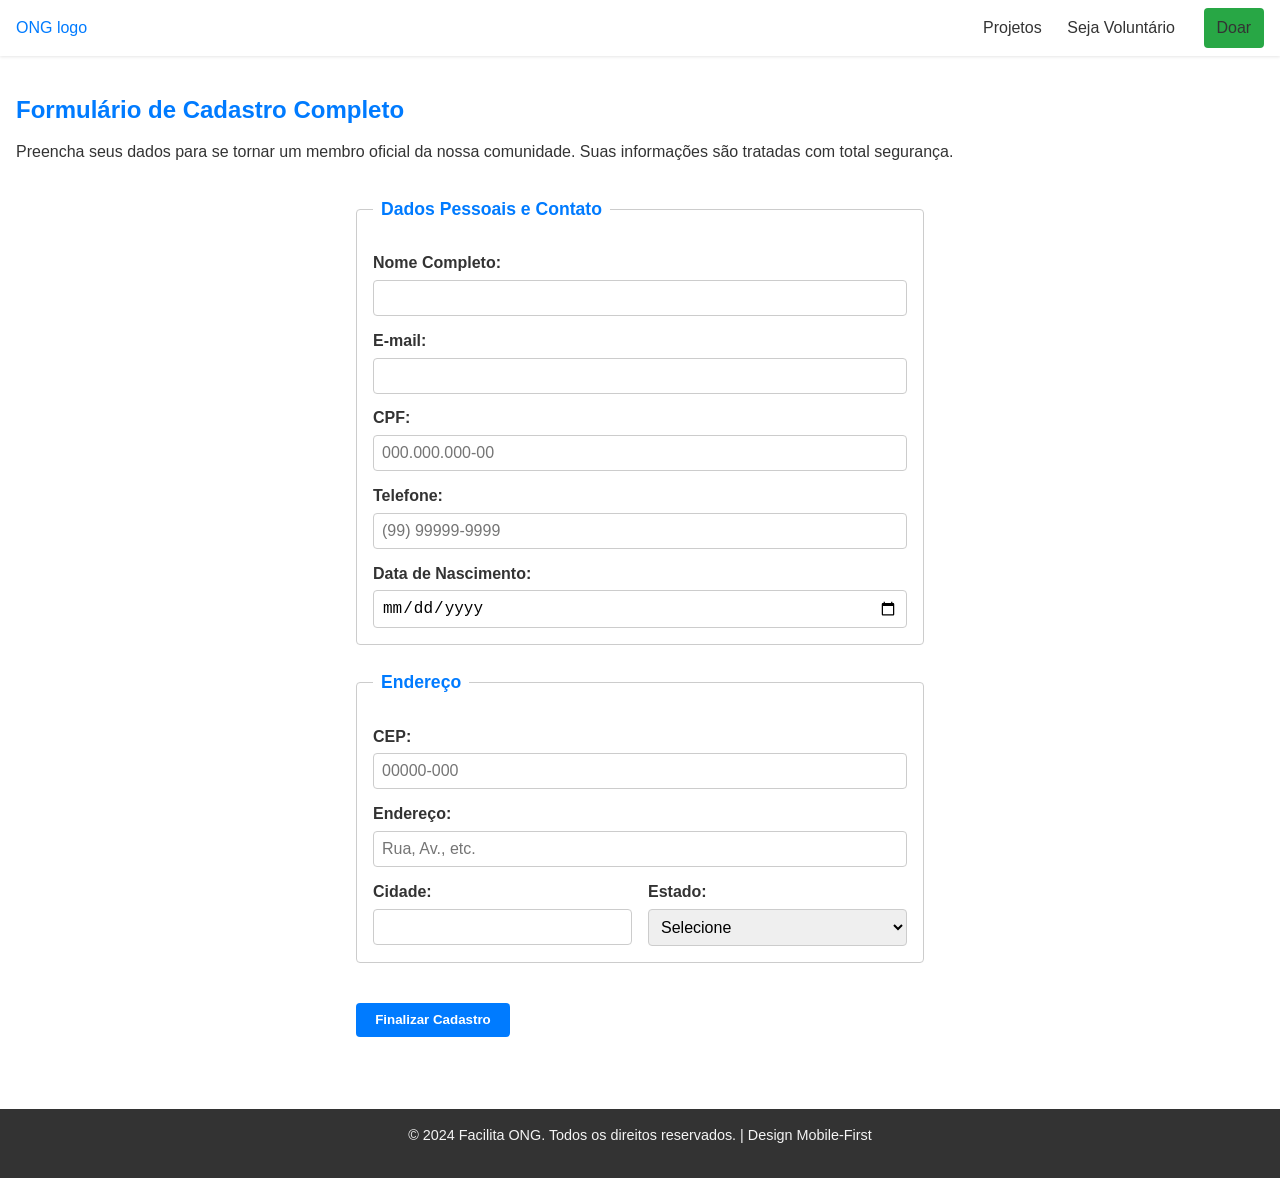
==== cadastro.html @ b6441777 "Projeto finalizado: Implementação completa de HTML, CSS e JS com máscaras." ====
<!DOCTYPE html>
<html lang="pt-BR">
<head>
    <meta charset="UTF-8">
    <meta name="viewport" content="width=device-width, initial-scale=1.0">
    
    <title>Cadastro Completo | Facilita ONG</title> 
    <meta name="description" content="Página de cadastro completo para voluntários ou doadores. Preencha seus dados de identificação e endereço.">

    <link rel="stylesheet" href="css/style.css">
</head>
<body>
    <header>
        <nav aria-label="Navegação principal do site">
            <a href="index.html" class="logo">ONG logo</a>
            <button class="menu-toggle" aria-expanded="false" aria-controls="main-menu">&#9776;</button>
            <ul id="main-menu">
                <li><a href="projetos.html">Projetos</a></li>
                <li><a href="voluntariado.html">Seja Voluntário</a></li>
                <li><a href="doacoes.html" class="button-doar">Doar</a></li>
            </ul>
        </nav>
    </header>

    <main id="main-content">
        <section id="cadastro-form-completo" aria-labelledby="cadastro-titulo">
            <h1 id="cadastro-titulo">Formulário de Cadastro Completo</h1>
            <p class="intro-text">Preencha seus dados para se tornar um membro oficial da nossa comunidade. Suas informações são tratadas com total segurança.</p>

            <form action="#" method="POST" class="complex-form">
                
                <!--Dados Pessoais e de Contato -->
                <fieldset>
                    <legend>Dados Pessoais e Contato</legend>

                    <label for="nome_completo">Nome Completo:</label>
                    <input type="text" id="nome_completo" name="nome_completo" required minlength="5">

                    <label for="email_cadastro">E-mail:</label>
                    <input type="email" id="email_cadastro" name="email_cadastro" required>

                    <label for="cpf">CPF:</label>
                    <input type="text" id="cpf" name="cpf" required placeholder="000.000.000-00" 
                           pattern="\d{3}\.\d{3}\.\d{3}-\d{2}" title="Formato esperado: 000.000.000-00" maxlength="14">

                    <label for="telefone">Telefone:</label>
                    <input type="tel" id="telefone" name="telefone" required placeholder="(99) 99999-9999" 
                           pattern="\(\d{2}\) \d{4,5}-\d{4}" title="Formato esperado: (99) 99999-9999" maxlength="15">
                           
                    <label for="data_nascimento">Data de Nascimento:</label>
                    <input type="date" id="data_nascimento" name="data_nascimento" required>
                </fieldset>

                <!-- Endereço -->
                <fieldset>
                    <legend>Endereço</legend>

                    <label for="cep">CEP:</label>
                    <input type="text" id="cep" name="cep" required placeholder="00000-000" 
                           pattern="\d{5}-\d{3}" title="Formato esperado: 00000-000" maxlength="9">

                    <label for="endereco">Endereço:</label>
                    <input type="text" id="endereco" name="endereco" required placeholder="Rua, Av., etc.">
                    
                    <div class="inline-fields">
                        <div class="field-group">
                            <label for="cidade">Cidade:</label>
                            <input type="text" id="cidade" name="cidade" required>
                        </div>
                        <div class="field-group">
                            <label for="estado">Estado:</label>
                            <!-- Simulação de lista de estados -->
                            <select id="estado" name="estado" required>
                                <option value="">Selecione</option>
                                <option value="SP">São Paulo</option>
                                <option value="RJ">Rio de Janeiro</option>
                                <option value="MG">Minas Gerais</option>
                                <!-- Adicionar mais estados conforme necessário -->
                            </select>
                        </div>
                    </div>
                </fieldset>

                <button type="submit" class="cta-button primary submit-cadastro">Finalizar Cadastro</button>
            </form>
        </section>
    </main>

    <footer>
        <p>&copy; 2024 Facilita ONG. Todos os direitos reservados. | Design Mobile-First</p>
    </footer>
    <script src="js/main.js"></script>
</body>
</html>
---- css/style.css ----
/* 
   ESTILOS GLOBAIS E VARIÁVEIS CSS  */
:root {
    /* Cores */
    --cor-primaria: #007bff; /* Azul padrão para links e botões */
    --cor-secundaria: #28a745; /* Verde para destaque (Doar) */
    --cor-texto-escuro: #333333;
    --cor-fundo-claro: #ffffff;
    --cor-fundo-secao: #f4f4f4; /* Cinza claro suave */
    --cor-borda: #cccccc;

    /* Tipografia */
    --fonte-principal: 'Arial', sans-serif;
    
    /* Espaçamento */
    --espacamento-geral: 1rem;
    --raio-borda: 4px;
}

/* Reset Básico */
*, *::before, *::after {
    box-sizing: border-box;
    margin: 0;
    padding: 0;
}

/* Base da Página */
body {
    font-family: var(--fonte-principal);
    color: var(--cor-texto-escuro);
    line-height: 1.5;
    background-color: var(--cor-fundo-claro);
}

/* Garante que o conteúdo não fique sob o header fixo */
#main-content {
    padding-top: 60px;
    min-height: 100vh;
}

/* Tipografia */
h1, h2, h3 {
    margin-bottom: 0.75rem;
    color: var(--cor-primaria);
}

p {
    margin-bottom: 1rem;
}

a {
    color: var(--cor-primaria);
    text-decoration: none;
    transition: color 0.2s;
}

a:hover {
    color: var(--cor-secundaria);
}

/* 
   HEADER E NAVEGAÇÃO (MOBILE-FIRST)
    */
header {
    background-color: var(--cor-fundo-claro);
    box-shadow: 0 1px 3px rgba(0, 0, 0, 0.1);
    position: fixed;
    width: 100%;
    top: 0;
    z-index: 1000;
    
}

nav {
    display: flex;
    justify-content: space-between;
    align-items: center;
    padding: 0.5rem var(--espacamento-geral);
}

/* Estilos para o link do Logo */
.logo {
    display: flex;
    align-items: center;
    padding: 0.5rem 0;
}

/* Estilos para a IMAGEM do logo */
.header-logo {
    max-height: 40px; /* Altura padrão para mobile */
    width: auto;
    display: block;
}

/* Botão de Menu*/
.menu-toggle {
    background: none;
    border: none;
    font-size: 1.5rem;
    cursor: pointer;
    color: var(--cor-texto-escuro);
    padding: 0.5rem;
}

/* Lista do Menu */
#main-menu {
    list-style: none;
    position: absolute;
    top: 100%;
    left: 0;
    width: 100%;
    background-color: var(--cor-fundo-claro);
    display: none; /* ESCONDIDO por padrão no mobile */
    flex-direction: column;
    z-index: 999;
}

/* Mostra menu quando 'active' é acionado pelo JS */
#main-menu.active {
    display: flex;
}

#main-menu li a {
    display: block;
    padding: 0.75rem var(--espacamento-geral);
    text-align: center;
    border-bottom: 1px solid var(--cor-borda);
    color: var(--cor-texto-escuro);
}

/* BOTÕES E ESTILOS GERAIs*/
.cta-button {
    display: inline-block;
    padding: 0.6rem 1.2rem;
    border-radius: var(--raio-borda);
    text-align: center;
    font-weight: bold;
    cursor: pointer;
    transition: background-color 0.2s;
    border: none;
}

.cta-button.primary {
    background-color: var(--cor-primaria);
    color: var(--cor-fundo-claro);
}

.cta-button.primary:hover {
    background-color: #0056b3;
}

.button-doar {
    /* Estilo para o botão de doar */
    background-color: var(--cor-secundaria);
    color: var(--cor-fundo-claro);
    padding: 0.75rem 1.5rem;
    border-radius: var(--raio-borda);
    margin: 0.5rem auto; 
    width: 80%;
    display: block;
}

.button-doar:hover {
    background-color: #1e7e34;
    text-decoration: none;
}

/* Estilos de Seção */
section {
    padding: 2rem var(--espacamento-geral);
}

.content-grid {
    display: flex;
    flex-direction: column;
    gap: 1.5rem;
    margin-top: 1.5rem;
}

.card {
    background-color: var(--cor-fundo-secao);
    padding: var(--espacamento-geral);
    border-radius: var(--raio-borda);
    border: 1px solid var(--cor-borda);
}

.card img {
    width: 100%;
    height: auto;
    border-radius: var(--raio-borda);
    margin-bottom: 1rem;
}

/*ESTILOS DE FORMULÁRIO*/
.complex-form {
    max-width: 600px;
    margin: 0 auto;
    padding: var(--espacamento-geral);
}

label {
    display: block;
    margin-bottom: 0.3rem;
    margin-top: 0.8rem;
    font-weight: 600;
}

input[type="text"],
input[type="email"],
input[type="tel"],
input[type="date"],
select {
    width: 100%;
    padding: 0.5rem;
    border: 1px solid var(--cor-borda);
    border-radius: var(--raio-borda);
    font-size: 1rem;
}

/* Estilo para Fieldset */
fieldset {
    border: 1px solid var(--cor-borda);
    padding: 1rem;
    margin-bottom: 1.5rem;
    border-radius: var(--raio-borda);
}

legend {
    font-size: 1.1rem;
    font-weight: bold;
    color: var(--cor-primaria);
    padding: 0 0.5rem;
}

/* Layout Responsivo para campos lado a lado (Mobile) */
.inline-fields {
    display: flex;
    flex-direction: column;
    gap: 1rem;
}

.field-group {
    width: 100%;
}

.submit-cadastro {
    width: 100%;
    margin-top: 1rem;
}

/* 
   RODAPÉ*/
footer {
    background-color: var(--cor-texto-escuro);
    color: var(--cor-fundo-secao);
    padding: 1rem var(--espacamento-geral);
    text-align: center;
    font-size: 0.9rem;
    margin-top: 1.5rem;
}

/* 
   MEDIA QUERIES (ADAPTAÇÃO PARA TABLETS E DESKTOPS)
    */

@media (min-width: 768px) {
    /* Header e Navegação */
    .menu-toggle {
        display: none;
    }

    #main-menu {
        position: static;
        display: flex !important;
        flex-direction: row;
        width: auto;
        box-shadow: none;
    }

    #main-menu li a {
        padding: 0.5rem 0.8rem;
        border-bottom: none;
    }
    
    .button-doar {
        margin: 0 0 0 1rem;
        width: auto;
        display: inline-block;
    }

    /* Grid de Conteúdo */
    .content-grid {
        flex-direction: row;
        flex-wrap: wrap;
        justify-content: space-between;
    }

    .card {
        flex: 1 1 calc(50% - 1rem); /* 2 cards por linha */
        max-width: calc(50% - 0.75rem);
    }
    
    /* Formulário Complexo */
    .inline-fields {
        flex-direction: row;
        gap: 1rem;
    }
    .field-group {
        width: calc(50% - 0.5rem);
    }
    
    .submit-cadastro {
        width: auto;
    }
}

@media (min-width: 1024px) {
    /* Grid de Conteúdo*/
    .card {
        flex: 1 1 calc(33.333% - 1rem); /* 3 cards por linha */
        max-width: calc(33.333% - 1rem);
    }
    /* Estilos para a imagem da logo no desktop */
    .header-logo {
        max-height: 50px;
    }
}
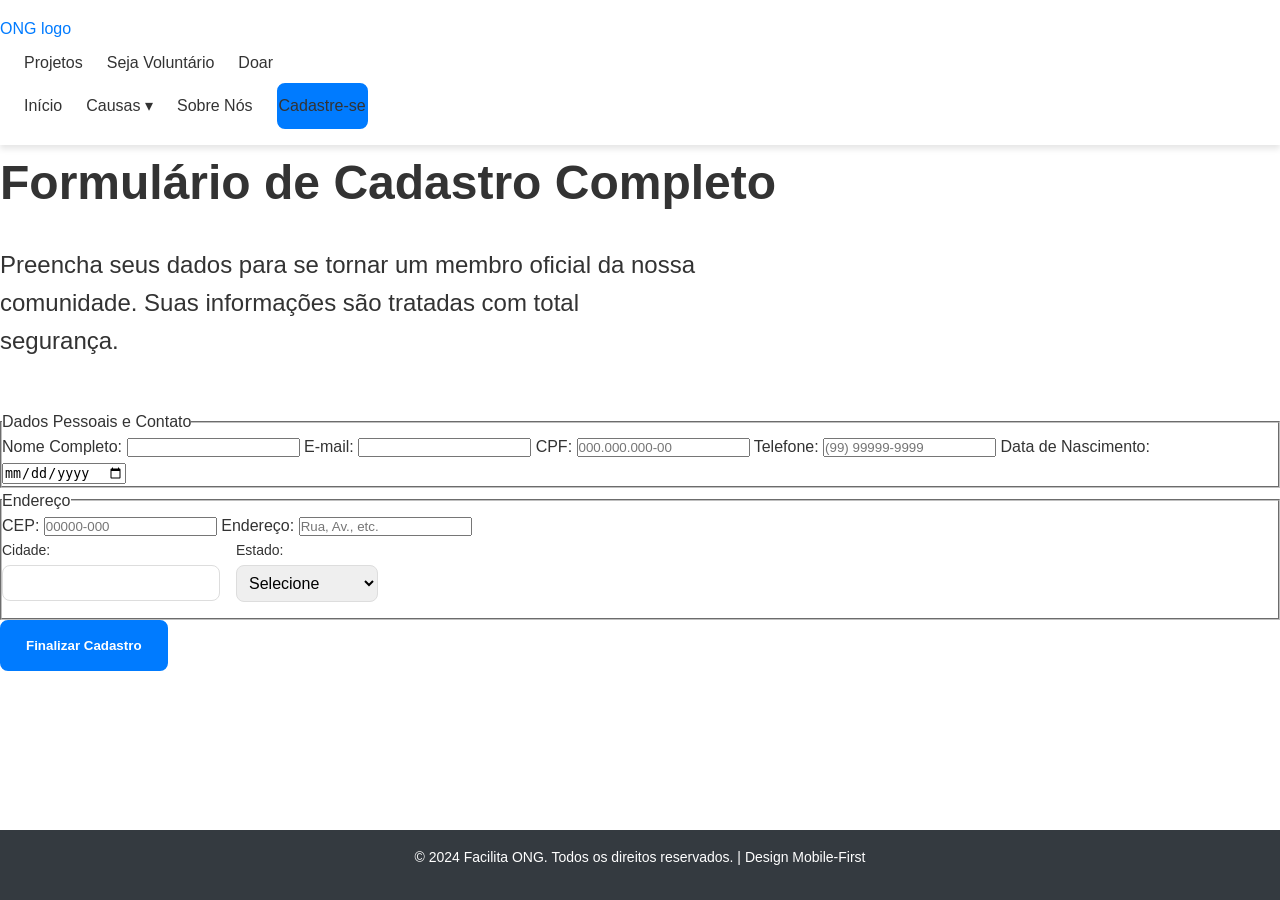
==== commit ad5ffd7c: "Entrega II: Estilização completa e ajuste de caminhos de imagens" ====
--- a/cadastro.html
+++ b/cadastro.html
@@ -19,6 +19,26 @@
                 <li><a href="voluntariado.html">Seja Voluntário</a></li>
                 <li><a href="doacoes.html" class="button-doar">Doar</a></li>
             </ul>
+            <ul id="main-menu" role="menubar">
+    <li role="none"><a href="index.html" role="menuitem">Início</a></li>
+    
+    <!-- NOVO ITEM DE MENU COM DROPDOWN -->
+    <li class="dropdown" role="none">
+        <a href="#" role="menuitem" aria-haspopup="true" aria-expanded="false">
+            Causas <span class="arrow">&#9662;</span> 
+        </a>
+        <!-- SUBMENU -->
+        <ul class="dropdown-menu" role="menu">
+            <li role="none"><a href="projetos.html" role="menuitem">Projetos Atuais</a></li>
+            <li role="none"><a href="voluntariado.html" role="menuitem">Voluntariado</a></li>
+            <li role="none"><a href="doacoes.html" role="menuitem">Como Doar</a></li>
+        </ul>
+    </li>
+    
+    <li role="none"><a href="sobre.html" role="menuitem">Sobre Nós</a></li>
+    <li role="none"><a href="cadastro.html" role="menuitem" class="cta-button primary">Cadastre-se</a></li>
+</ul>
+
         </nav>
     </header>
 
--- a/css/style.css
+++ b/css/style.css
@@ -1,327 +1,478 @@
-/* 
-   ESTILOS GLOBAIS E VARIÁVEIS CSS  */
+/* VARIÁVEIS CSS*/
 :root {
-    /* Cores */
-    --cor-primaria: #007bff; /* Azul padrão para links e botões */
-    --cor-secundaria: #28a745; /* Verde para destaque (Doar) */
-    --cor-texto-escuro: #333333;
-    --cor-fundo-claro: #ffffff;
-    --cor-fundo-secao: #f4f4f4; /* Cinza claro suave */
-    --cor-borda: #cccccc;
+    /* Cores Primárias */
+    --cor-primaria: #007bff;        
+    --cor-primaria-clara: #3399ff; 
+    --cor-secundaria: #28a745;    
+    
+    /* Cores Neutras */
+    --cor-neutra-fundo: #f4f7f9;   
+    --cor-neutra-fundo-escuro: #343a40;
+    --cor-neutra-texto: #333333;    
+    --cor-neutra-borda: #dddddd;
+    --cor-neutra-branco: #ffffff; 
+
+    /* Espaçamento e Layout */
+    --espaco-xs: 4px;
+    --espaco-sm: 8px;
+    --espaco-md: 16px;
+    --espaco-lg: 24px;
+    --espaco-xl: 48px;
+    --espaco-xxl: 80px;
 
     /* Tipografia */
-    --fonte-principal: 'Arial', sans-serif;
-    
-    /* Espaçamento */
-    --espacamento-geral: 1rem;
-    --raio-borda: 4px;
-}
-
-/* Reset Básico */
-*, *::before, *::after {
+    --tamanho-xs: 12px;
+    --tamanho-sm: 14px;
+    --tamanho-md: 16px;
+    --tamanho-lg: 24px;
+    --tamanho-xl: 32px;
+    --tamanho-xxl: 48px;
+
+    /* Outros */
+    --raio-borda: 8px;
+    --sombra-padrao: 0 4px 6px rgba(0, 0, 0, 0.1);
+    --transicao-rapida: all 0.3s ease;
+}
+
+/* 2. BASE RESET & TIPOGRAFIA*/
+* {
     box-sizing: border-box;
     margin: 0;
     padding: 0;
 }
 
-/* Base da Página */
 body {
-    font-family: var(--fonte-principal);
-    color: var(--cor-texto-escuro);
-    line-height: 1.5;
-    background-color: var(--cor-fundo-claro);
-}
-
-/* Garante que o conteúdo não fique sob o header fixo */
-#main-content {
-    padding-top: 60px;
+    font-family: 'Inter', sans-serif; /* Usando Inter como padrão */
+    color: var(--cor-neutra-texto);
+    line-height: 1.6;
+    background-color: var(--cor-neutra-branco);
     min-height: 100vh;
-}
-
-/* Tipografia */
-h1, h2, h3 {
-    margin-bottom: 0.75rem;
-    color: var(--cor-primaria);
-}
-
-p {
-    margin-bottom: 1rem;
-}
+    display: flex;
+    flex-direction: column;
+}
+
+h1 { font-size: var(--tamanho-xxl); font-weight: 700; margin-bottom: var(--espaco-lg); }
+h2 { font-size: var(--tamanho-xl); font-weight: 600; margin-bottom: var(--espaco-md); }
+h3 { font-size: var(--tamanho-lg); font-weight: 500; margin-bottom: var(--espaco-sm); }
+p { margin-bottom: var(--espaco-md); }
 
 a {
     color: var(--cor-primaria);
     text-decoration: none;
-    transition: color 0.2s;
-}
-
+    transition: var(--transicao-rapida);
+}
 a:hover {
-    color: var(--cor-secundaria);
-}
-
-/* 
-   HEADER E NAVEGAÇÃO (MOBILE-FIRST)
-    */
+    color: var(--cor-primaria-clara);
+}
+
+/*LAYOUT*/
+.container {
+    width: 90%;
+    max-width: 1200px;
+    margin-left: auto;
+    margin-right: auto;
+}
+
+.section-padding {
+    padding: var(--espaco-xl) 0;
+}
+
+.text-center {
+    text-align: center;
+}
+
+/* GRID DE 12 COLUNAS */
+.grid-12-col {
+    display: grid;
+    grid-template-columns: repeat(1, 1fr); /* 1 coluna no mobile */
+    gap: var(--espaco-lg);
+    margin-top: var(--espaco-xl);
+}
+
+/* Ajuste de Grid para Tablet e Desktop */
+@media (min-width: 768px) {
+    .grid-12-col {
+        grid-template-columns: repeat(12, 1fr);
+    }
+    
+    /* Padrão para 3 colunas (4/12) */
+    .grid-12-col > article, 
+    .grid-12-col > div {
+        grid-column: span 4;
+    }
+
+    /* Padrão para 2 colunas (6/12) */
+    .grid-12-col > div[style*="span 6"] {
+        grid-column: span 6;
+    }
+}
+
+/*BOTÕES E COMPONENTES CTA          */
+.cta-button {
+    display: inline-block;
+    padding: var(--espaco-md) var(--espaco-lg);
+    border-radius: var(--raio-borda);
+    font-weight: bold;
+    text-align: center;
+    cursor: pointer;
+    border: 2px solid transparent;
+    transition: var(--transicao-rapida);
+}
+
+.cta-button.primary {
+    background-color: var(--cor-primaria);
+    color: var(--cor-neutra-branco);
+    border-color: var(--cor-primaria);
+}
+.cta-button.primary:hover {
+    background-color: var(--cor-primaria-clara);
+    border-color: var(--cor-primaria-clara);
+}
+
+.cta-button.secondary {
+    background-color: var(--cor-secundaria);
+    color: var(--cor-neutra-branco);
+    border-color: var(--cor-secundaria);
+}
+.cta-button.secondary:hover {
+    background-color: #218c3b; /* Tom mais escuro de verde */
+    border-color: #218c3b;
+}
+
+/*HEADER E NAVEGAÇÃO */
 header {
-    background-color: var(--cor-fundo-claro);
-    box-shadow: 0 1px 3px rgba(0, 0, 0, 0.1);
-    position: fixed;
-    width: 100%;
+    background-color: var(--cor-neutra-branco);
+    box-shadow: var(--sombra-padrao);
+    padding: var(--espaco-md) 0;
+    position: sticky;
     top: 0;
     z-index: 1000;
-    
-}
-
-nav {
+}
+
+header .container {
     display: flex;
     justify-content: space-between;
     align-items: center;
-    padding: 0.5rem var(--espacamento-geral);
-}
-
-/* Estilos para o link do Logo */
-.logo {
-    display: flex;
+}
+
+.header-logo {
+    max-height: 40px; 
+    width: auto;
+}
+
+/* Menu Principal (Desktop) */
+#main-menu {
+    display: flex;
+    list-style: none;
     align-items: center;
-    padding: 0.5rem 0;
-}
-
-/* Estilos para a IMAGEM do logo */
-.header-logo {
-    max-height: 40px; /* Altura padrão para mobile */
-    width: auto;
+}
+#main-menu li {
+    margin-left: var(--espaco-lg);
+    position: relative; /* Necessário para o dropdown */
+}
+#main-menu a {
+    color: var(--cor-neutra-texto);
+    padding: var(--espaco-sm) 0;
     display: block;
-}
-
-/* Botão de Menu*/
-.menu-toggle {
-    background: none;
-    border: none;
-    font-size: 1.5rem;
-    cursor: pointer;
-    color: var(--cor-texto-escuro);
-    padding: 0.5rem;
-}
-
-/* Lista do Menu */
-#main-menu {
-    list-style: none;
+    font-weight: 500;
+}
+#main-menu a:hover {
+    color: var(--cor-primaria);
+}
+
+/* Dropdown */
+.dropdown-menu {
+    display: none;
     position: absolute;
     top: 100%;
     left: 0;
+    background-color: var(--cor-neutra-branco);
+    box-shadow: var(--sombra-padrao);
+    min-width: 180px;
+    border-radius: var(--raio-borda);
+    list-style: none;
+    padding: var(--espaco-sm) 0;
+}
+.dropdown:hover .dropdown-menu {
+    display: block;
+}
+.dropdown-menu li {
+    margin: 0;
+}
+.dropdown-menu a {
+    padding: var(--espaco-sm) var(--espaco-md);
+    white-space: nowrap;
+    font-size: var(--tamanho-sm);
+}
+.dropdown-menu a:hover {
+    background-color: var(--cor-neutra-fundo);
+}
+
+/* Menu Toggle */
+.menu-toggle {
+    display: none; /* Escondido por padrão no desktop */
+    font-size: var(--tamanho-xl);
+    background: none;
+    border: none;
+    cursor: pointer;
+    color: var(--cor-neutra-texto);
+}
+
+/* HEADDER MOBILE */
+
+@media (max-width: 767px) {
+    .menu-toggle {
+        display: block; /* Mostra o botão no mobile */
+    }
+    
+    #main-menu {
+        display: none; /* Esconde o menu principal */
+        flex-direction: column;
+        width: 100%;
+        position: absolute;
+        top: 100%;
+        left: 0;
+        background-color: var(--cor-neutra-branco);
+        box-shadow: var(--sombra-padrao);
+        border-top: 1px solid var(--cor-neutra-borda);
+        padding: var(--espaco-sm) 0;
+    }
+
+    #main-menu.active {
+        display: flex; /* Mostra o menu quando ativo */
+    }
+
+    #main-menu li {
+        margin: 0;
+        width: 100%;
+        text-align: center;
+    }
+    #main-menu a {
+        padding: var(--espaco-sm) var(--espaco-lg);
+        border-bottom: 1px solid var(--cor-neutra-borda);
+    }
+    #main-menu li:last-child a {
+        border-bottom: none;
+    }
+
+    /* Dropdown no Mobile */
+    .dropdown .arrow {
+        display: inline-block;
+        margin-left: var(--espaco-sm);
+        transition: transform 0.3s;
+    }
+    .dropdown.active > a .arrow {
+        transform: rotate(180deg);
+    }
+
+    .dropdown-menu {
+        position: static; /* Ocupa o fluxo do documento */
+        display: none;
+        width: 100%;
+        box-shadow: none;
+        border-radius: 0;
+        padding: 0;
+        border-left: 5px solid var(--cor-primaria-clara);
+    }
+    .dropdown.active .dropdown-menu {
+        display: block;
+    }
+    .dropdown-menu a {
+        padding-left: var(--espaco-xl);
+        background-color: var(--cor-neutra-fundo);
+        font-size: var(--tamanho-md);
+    }
+}
+
+
+/* 7. CARD */
+.card {
+    background-color: var(--cor-neutra-branco);
+    border-radius: var(--raio-borda);
+    box-shadow: var(--sombra-padrao);
+    padding: var(--espaco-lg);
+    display: flex;
+    flex-direction: column;
+}
+
+.card-image {
     width: 100%;
-    background-color: var(--cor-fundo-claro);
-    display: none; /* ESCONDIDO por padrão no mobile */
+    height: 200px;
+    object-fit: cover;
+    border-radius: var(--raio-borda);
+    margin-bottom: var(--espaco-md);
+}
+
+/*BADGES/TAGS*/
+.tag-container {
+    margin-bottom: var(--espaco-sm);
+    display: flex;
+    gap: var(--espaco-sm);
+    flex-wrap: wrap;
+}
+
+.badge {
+    display: inline-block;
+    padding: var(--espaco-xs) var(--espaco-sm);
+    border-radius: var(--espaco-sm);
+    font-size: var(--tamanho-sm);
+    font-weight: 600;
+    color: var(--cor-neutra-branco);
+    background-color: #6c757d; /* Cinza Padrão */
+}
+.badge.urgente {
+    background-color: #dc3545; /* Vermelho */
+}
+.badge.educacao {
+    background-color: var(--cor-primaria); /* Azul */
+}
+.badge.saude {
+    background-color: #ffc107; /* Amarelo */
+    color: var(--cor-neutra-texto);
+}
+
+
+/*CAMPOS DE FORMULÁRIO  */
+.field-group {
+    display: flex;
     flex-direction: column;
-    z-index: 999;
-}
-
-/* Mostra menu quando 'active' é acionado pelo JS */
-#main-menu.active {
-    display: flex;
-}
-
-#main-menu li a {
-    display: block;
-    padding: 0.75rem var(--espacamento-geral);
-    text-align: center;
-    border-bottom: 1px solid var(--cor-borda);
-    color: var(--cor-texto-escuro);
-}
-
-/* BOTÕES E ESTILOS GERAIs*/
-.cta-button {
-    display: inline-block;
-    padding: 0.6rem 1.2rem;
-    border-radius: var(--raio-borda);
-    text-align: center;
-    font-weight: bold;
-    cursor: pointer;
-    transition: background-color 0.2s;
-    border: none;
-}
-
-.cta-button.primary {
-    background-color: var(--cor-primaria);
-    color: var(--cor-fundo-claro);
-}
-
-.cta-button.primary:hover {
-    background-color: #0056b3;
-}
-
-.button-doar {
-    /* Estilo para o botão de doar */
-    background-color: var(--cor-secundaria);
-    color: var(--cor-fundo-claro);
-    padding: 0.75rem 1.5rem;
-    border-radius: var(--raio-borda);
-    margin: 0.5rem auto; 
-    width: 80%;
-    display: block;
-}
-
-.button-doar:hover {
-    background-color: #1e7e34;
-    text-decoration: none;
-}
-
-/* Estilos de Seção */
-section {
-    padding: 2rem var(--espacamento-geral);
-}
-
-.content-grid {
-    display: flex;
-    flex-direction: column;
-    gap: 1.5rem;
-    margin-top: 1.5rem;
-}
-
-.card {
-    background-color: var(--cor-fundo-secao);
-    padding: var(--espacamento-geral);
-    border-radius: var(--raio-borda);
-    border: 1px solid var(--cor-borda);
-}
-
-.card img {
+    margin-bottom: var(--espaco-md);
+}
+
+.field-group label {
+    font-weight: 500;
+    margin-bottom: var(--espaco-xs);
+    font-size: var(--tamanho-sm);
+}
+
+.field-group input[type="text"],
+.field-group input[type="email"],
+.field-group input[type="tel"],
+.field-group input[type="date"],
+.field-group input[type="number"],
+.field-group select,
+.field-group textarea {
+    padding: var(--espaco-sm);
+    border: 1px solid var(--cor-neutra-borda);
+    border-radius: var(--raio-borda);
+    font-size: var(--tamanho-md);
+    width: 100%;
+    transition: border-color 0.2s;
+}
+
+.field-group input:focus,
+.field-group select:focus,
+.field-group textarea:focus {
+    border-color: var(--cor-primaria);
+    outline: none;
+}
+
+/* Layout para campos em linha*/
+.inline-fields {
+    display: flex;
+    gap: var(--espaco-md);
+}
+@media (max-width: 600px) {
+    .inline-fields {
+        flex-direction: column;
+        gap: 0;
+    }
+}
+
+/*ESTILOS ESPECÍFICOS PARA SEÇÕES*/
+
+/* Estilo para a imagem na página "Sobre Nós" */
+.section-image {
     width: 100%;
     height: auto;
-    border-radius: var(--raio-borda);
-    margin-bottom: 1rem;
-}
-
-/*ESTILOS DE FORMULÁRIO*/
-.complex-form {
-    max-width: 600px;
-    margin: 0 auto;
-    padding: var(--espacamento-geral);
-}
-
-label {
-    display: block;
-    margin-bottom: 0.3rem;
-    margin-top: 0.8rem;
-    font-weight: 600;
-}
-
-input[type="text"],
-input[type="email"],
-input[type="tel"],
-input[type="date"],
-select {
+    max-height: 400px;
+    object-fit: cover;
+    border-radius: var(--raio-borda);
+    box-shadow: var(--sombra-padrao);
+}
+
+/* Estilo para a seção HERO da página principal */
+#hero {
+    display: flex;
+    flex-direction: column;
+    align-items: center;
+    text-align: center;
+    padding-top: var(--espaco-xl);
+    padding-bottom: var(--espaco-xl);
+}
+#hero h1 {
+    font-size: var(--tamanho-xxl);
+    max-width: 800px;
+    margin-bottom: var(--espaco-lg);
+}
+.hero-image {
     width: 100%;
-    padding: 0.5rem;
-    border: 1px solid var(--cor-borda);
-    border-radius: var(--raio-borda);
-    font-size: 1rem;
-}
-
-/* Estilo para Fieldset */
-fieldset {
-    border: 1px solid var(--cor-borda);
-    padding: 1rem;
-    margin-bottom: 1.5rem;
-    border-radius: var(--raio-borda);
-}
-
-legend {
-    font-size: 1.1rem;
-    font-weight: bold;
-    color: var(--cor-primaria);
-    padding: 0 0.5rem;
-}
-
-/* Layout Responsivo para campos lado a lado (Mobile) */
-.inline-fields {
-    display: flex;
-    flex-direction: column;
-    gap: 1rem;
-}
-
-.field-group {
-    width: 100%;
-}
-
-.submit-cadastro {
-    width: 100%;
-    margin-top: 1rem;
-}
-
-/* 
-   RODAPÉ*/
+    max-width: 900px;
+    height: auto;
+    max-height: 450px;
+    object-fit: cover;
+    border-radius: var(--raio-borda);
+    box-shadow: var(--sombra-padrao);
+    margin-bottom: var(--espaco-lg);
+}
+.intro-text {
+    font-size: var(--tamanho-lg);
+    margin-bottom: var(--espaco-xl);
+    max-width: 700px;
+}
+#hero .cta-button {
+    margin: var(--espaco-sm);
+}
+@media (max-width: 767px) {
+    #hero h1 {
+        font-size: 36px;
+    }
+    .intro-text {
+        font-size: var(--tamanho-md);
+    }
+}
+
+/*COMPONENTES DE FEEDBACK E ALERT*/
+.alert {
+    padding: var(--espaco-md);
+    margin-bottom: var(--espaco-lg);
+    border: 1px solid transparent;
+    border-radius: var(--raio-borda);
+    font-weight: 500;
+}
+
+.alert.success {
+    color: var(--cor-sucesso);
+    background-color: rgba(40, 167, 69, 0.1); /* Verde muito claro */
+    border-color: var(--cor-sucesso);
+}
+
+.alert.error {
+    color: var(--cor-erro);
+    background-color: rgba(220, 53, 69, 0.1); /* Vermelho muito claro */
+    border-color: var(--cor-erro);
+}
+
+.alert.warning {
+    color: var(--cor-aviso);
+    background-color: rgba(255, 193, 7, 0.1); /* Amarelo muito claro */
+    border-color: var(--cor-aviso);
+}
+/*FOOTER */
+
 footer {
-    background-color: var(--cor-texto-escuro);
-    color: var(--cor-fundo-secao);
-    padding: 1rem var(--espacamento-geral);
+    margin-top: auto; /* Garante que o footer fique no final da página */
+    background-color: var(--cor-neutra-fundo-escuro);
+    color: var(--cor-neutra-branco);
+    padding: var(--espaco-md) 0;
     text-align: center;
-    font-size: 0.9rem;
-    margin-top: 1.5rem;
-}
-
-/* 
-   MEDIA QUERIES (ADAPTAÇÃO PARA TABLETS E DESKTOPS)
-    */
-
-@media (min-width: 768px) {
-    /* Header e Navegação */
-    .menu-toggle {
-        display: none;
-    }
-
-    #main-menu {
-        position: static;
-        display: flex !important;
-        flex-direction: row;
-        width: auto;
-        box-shadow: none;
-    }
-
-    #main-menu li a {
-        padding: 0.5rem 0.8rem;
-        border-bottom: none;
-    }
-    
-    .button-doar {
-        margin: 0 0 0 1rem;
-        width: auto;
-        display: inline-block;
-    }
-
-    /* Grid de Conteúdo */
-    .content-grid {
-        flex-direction: row;
-        flex-wrap: wrap;
-        justify-content: space-between;
-    }
-
-    .card {
-        flex: 1 1 calc(50% - 1rem); /* 2 cards por linha */
-        max-width: calc(50% - 0.75rem);
-    }
-    
-    /* Formulário Complexo */
-    .inline-fields {
-        flex-direction: row;
-        gap: 1rem;
-    }
-    .field-group {
-        width: calc(50% - 0.5rem);
-    }
-    
-    .submit-cadastro {
-        width: auto;
-    }
-}
-
-@media (min-width: 1024px) {
-    /* Grid de Conteúdo*/
-    .card {
-        flex: 1 1 calc(33.333% - 1rem); /* 3 cards por linha */
-        max-width: calc(33.333% - 1rem);
-    }
-    /* Estilos para a imagem da logo no desktop */
-    .header-logo {
-        max-height: 50px;
-    }
-}
+    font-size: var(--tamanho-sm);
+}
+
+footer a {
+    color: var(--cor-neutra-branco);
+    text-decoration: underline;
+}
+footer a:hover {
+    color: var(--cor-primaria-clara);
+}
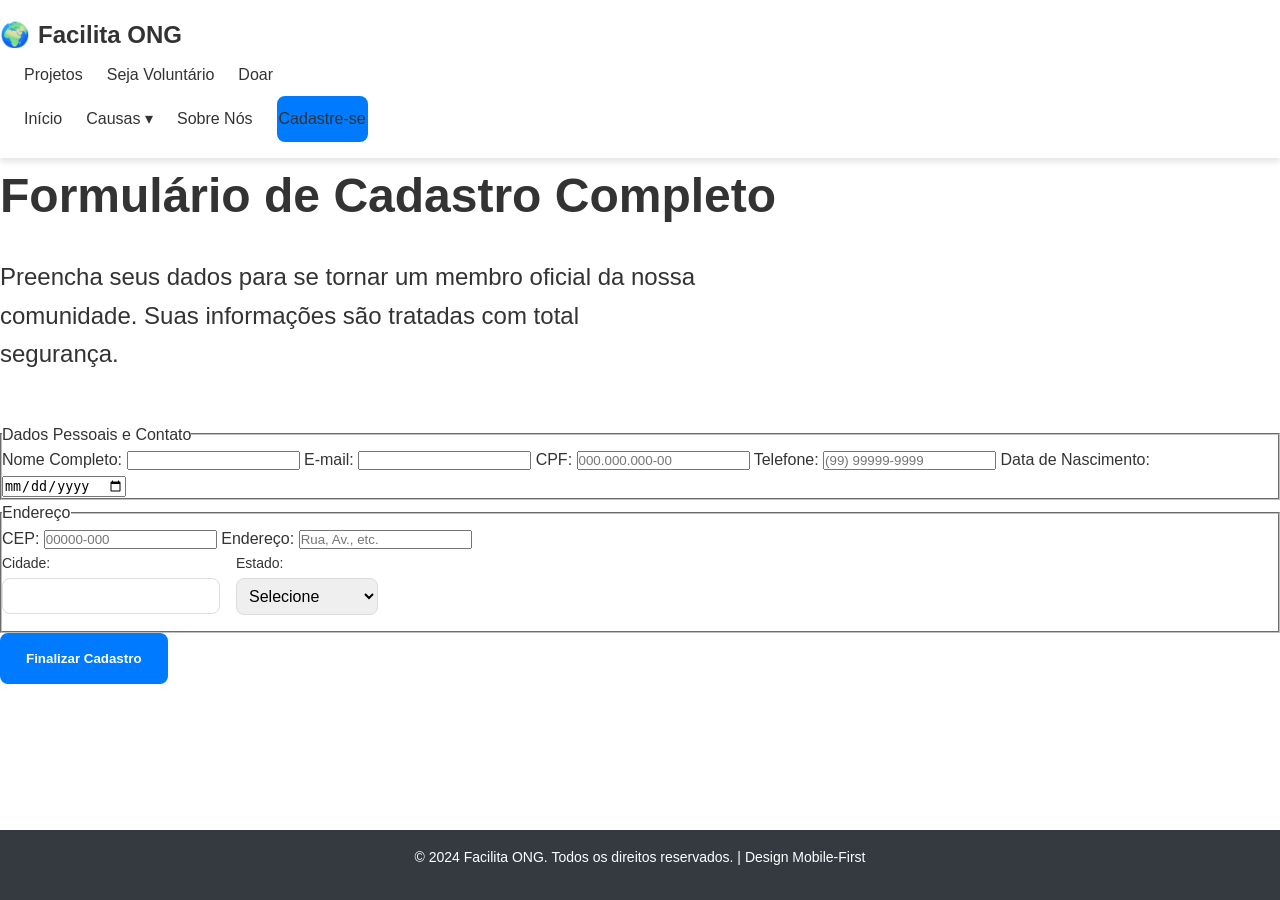
==== commit 4dbb793e: "Entrega atividade 3- Código JavaScript Modular, SPA,validação de usuarios e mobile" ====
--- a/cadastro.html
+++ b/cadastro.html
@@ -12,7 +12,9 @@
 <body>
     <header>
         <nav aria-label="Navegação principal do site">
-            <a href="index.html" class="logo">ONG logo</a>
+            <a href="index.html" class="logo header-logo">
+    <span class="logo-emoji">🌍</span> Facilita ONG
+</a>
             <button class="menu-toggle" aria-expanded="false" aria-controls="main-menu">&#9776;</button>
             <ul id="main-menu">
                 <li><a href="projetos.html">Projetos</a></li>
@@ -42,12 +44,13 @@
         </nav>
     </header>
 
-    <main id="main-content">
+    <div id="main-content" class="flex-grow-1">
+        <main>
         <section id="cadastro-form-completo" aria-labelledby="cadastro-titulo">
             <h1 id="cadastro-titulo">Formulário de Cadastro Completo</h1>
             <p class="intro-text">Preencha seus dados para se tornar um membro oficial da nossa comunidade. Suas informações são tratadas com total segurança.</p>
 
-            <form action="#" method="POST" class="complex-form">
+            <form action="#" method="POST" class="complex-form" data-validate="true">
                 
                 <!--Dados Pessoais e de Contato -->
                 <fieldset>
@@ -103,12 +106,17 @@
 
                 <button type="submit" class="cta-button primary submit-cadastro">Finalizar Cadastro</button>
             </form>
+
         </section>
     </main>
+    </div>
 
     <footer>
         <p>&copy; 2024 Facilita ONG. Todos os direitos reservados. | Design Mobile-First</p>
     </footer>
+    <script src="js/validation.js"></script>
     <script src="js/main.js"></script>
 </body>
+</html>
+</body>
 </html>
--- a/css/style.css
+++ b/css/style.css
@@ -1,17 +1,21 @@
-/* VARIÁVEIS CSS*/
+/* PALETA DE CORES  */
 :root {
     /* Cores Primárias */
     --cor-primaria: #007bff;        
-    --cor-primaria-clara: #3399ff; 
-    --cor-secundaria: #28a745;    
+    --cor-primaria-clara: #3399ff;  
+    --cor-secundaria: #28a745;       
     
     /* Cores Neutras */
-    --cor-neutra-fundo: #f4f7f9;   
-    --cor-neutra-fundo-escuro: #343a40;
+    --cor-neutra-fundo: #f4f7f9;    
+    --cor-neutra-fundo-escuro: #343a40; 
     --cor-neutra-texto: #333333;    
-    --cor-neutra-borda: #dddddd;
-    --cor-neutra-branco: #ffffff; 
-
+    --cor-neutra-borda: #dddddd;    
+    --cor-neutra-branco: #ffffff;   
+
+    /* Cores de Feedback */
+    --cor-sucesso: #28a745;        
+    --cor-erro: #dc3545;            
+    --cor-aviso: #ffc107;           
     /* Espaçamento e Layout */
     --espaco-xs: 4px;
     --espaco-sm: 8px;
@@ -34,7 +38,7 @@
     --transicao-rapida: all 0.3s ease;
 }
 
-/* 2. BASE RESET & TIPOGRAFIA*/
+/* BASE RESET & TIPOGRAFIA           */
 * {
     box-sizing: border-box;
     margin: 0;
@@ -65,7 +69,7 @@
     color: var(--cor-primaria-clara);
 }
 
-/*LAYOUT*/
+/* 3. UTILITIES DE LAYOUT               */
 .container {
     width: 90%;
     max-width: 1200px;
@@ -107,7 +111,7 @@
     }
 }
 
-/*BOTÕES E COMPONENTES CTA          */
+/* BOTÕES E COMPONENTES CTA          */
 .cta-button {
     display: inline-block;
     padding: var(--espaco-md) var(--espaco-lg);
@@ -139,7 +143,7 @@
     border-color: #218c3b;
 }
 
-/*HEADER E NAVEGAÇÃO */
+
 header {
     background-color: var(--cor-neutra-branco);
     box-shadow: var(--sombra-padrao);
@@ -155,10 +159,22 @@
     align-items: center;
 }
 
-.header-logo {
-    max-height: 40px; 
-    width: auto;
-}
+.logo { /* Regra já existente */
+    display: flex;
+    align-items: center;
+    text-decoration: none; /* Garante que o link não seja sublinhado */
+    color: var(--cor-neutra-texto); /* Define a cor do texto do logo */
+    font-weight: 700;
+    font-size: var(--tamanho-lg); /* Tamanho do texto do logo */
+}
+
+/* Estilos para o EMOJI do logo */
+.logo-emoji {
+    font-size: var(--tamanho-l); /* Tamanho do emoji */
+    margin-right: var(--espaco-sm); /* Espaço entre o emoji e o texto */
+    line-height: 1; /* Alinha o emoji verticalmente */
+}
+
 
 /* Menu Principal (Desktop) */
 #main-menu {
@@ -208,7 +224,7 @@
     background-color: var(--cor-neutra-fundo);
 }
 
-/* Menu Toggle */
+/* Menu Toggle (Mobile) */
 .menu-toggle {
     display: none; /* Escondido por padrão no desktop */
     font-size: var(--tamanho-xl);
@@ -218,8 +234,9 @@
     color: var(--cor-neutra-texto);
 }
 
-/* HEADDER MOBILE */
-
+/* ==================================== */
+/* 6. RESPONSIVIDADE DO HEADER (MOBILE) */
+/* ==================================== */
 @media (max-width: 767px) {
     .menu-toggle {
         display: block; /* Mostra o botão no mobile */
@@ -285,7 +302,6 @@
 }
 
 
-/* 7. CARD */
 .card {
     background-color: var(--cor-neutra-branco);
     border-radius: var(--raio-borda);
@@ -303,7 +319,7 @@
     margin-bottom: var(--espaco-md);
 }
 
-/*BADGES/TAGS*/
+/*BADGES/TAGS */
 .tag-container {
     margin-bottom: var(--espaco-sm);
     display: flex;
@@ -318,21 +334,21 @@
     font-size: var(--tamanho-sm);
     font-weight: 600;
     color: var(--cor-neutra-branco);
-    background-color: #6c757d; /* Cinza Padrão */
+    background-color: #6c757d; 
 }
 .badge.urgente {
-    background-color: #dc3545; /* Vermelho */
+    background-color: #dc3545; 
 }
 .badge.educacao {
-    background-color: var(--cor-primaria); /* Azul */
+    background-color: var(--cor-primaria); 
 }
 .badge.saude {
-    background-color: #ffc107; /* Amarelo */
+    background-color: #ffc107; 
     color: var(--cor-neutra-texto);
 }
 
 
-/*CAMPOS DE FORMULÁRIO  */
+/* CAMPOS DE FORMULÁRIO  */
 .field-group {
     display: flex;
     flex-direction: column;
@@ -350,6 +366,7 @@
 .field-group input[type="tel"],
 .field-group input[type="date"],
 .field-group input[type="number"],
+.field-group input[type="password"], /* Adicionado type=password */
 .field-group select,
 .field-group textarea {
     padding: var(--espaco-sm);
@@ -367,7 +384,7 @@
     outline: none;
 }
 
-/* Layout para campos em linha*/
+/* Layout para campos em linha */
 .inline-fields {
     display: flex;
     gap: var(--espaco-md);
@@ -378,10 +395,6 @@
         gap: 0;
     }
 }
-
-/*ESTILOS ESPECÍFICOS PARA SEÇÕES*/
-
-/* Estilo para a imagem na página "Sobre Nós" */
 .section-image {
     width: 100%;
     height: auto;
@@ -432,7 +445,30 @@
     }
 }
 
-/*COMPONENTES DE FEEDBACK E ALERT*/
+/* Estilo para o campo inválido */
+.field-group input.is-invalid,
+.field-group select.is-invalid,
+.field-group textarea.is-invalid {
+    border-color: var(--cor-erro) !important;
+    box-shadow: 0 0 0 0.2rem rgba(220, 53, 69, 0.25);
+}
+
+/* Estilo para o campo válido */
+.field-group input.is-valid,
+.field-group select.is-valid,
+.field-group textarea.is-valid {
+    border-color: var(--cor-sucesso) !important;
+}
+
+/* Mensagem de err */
+.validation-feedback {
+    color: var(--cor-erro);
+    font-size: var(--tamanho-sm);
+    margin-top: var(--espaco-xs);
+    display: none; /* Controlado pelo JS */
+}
+
+/* COMPONENTES DE FEEDBACK  */
 .alert {
     padding: var(--espaco-md);
     margin-bottom: var(--espaco-lg);
@@ -443,22 +479,20 @@
 
 .alert.success {
     color: var(--cor-sucesso);
-    background-color: rgba(40, 167, 69, 0.1); /* Verde muito claro */
+    background-color: rgba(40, 167, 69, 0.1); 
     border-color: var(--cor-sucesso);
 }
 
 .alert.error {
     color: var(--cor-erro);
-    background-color: rgba(220, 53, 69, 0.1); /* Vermelho muito claro */
+    background-color: rgba(220, 53, 69, 0.1); 
     border-color: var(--cor-erro);
 }
 
 .alert.warning {
     color: var(--cor-aviso);
-    background-color: rgba(255, 193, 7, 0.1); /* Amarelo muito claro */
-    border-color: var(--cor-aviso);
-}
-/*FOOTER */
+    background-color: rgba(255, 193, 7, 0.1); 
+}
 
 footer {
     margin-top: auto; /* Garante que o footer fique no final da página */
